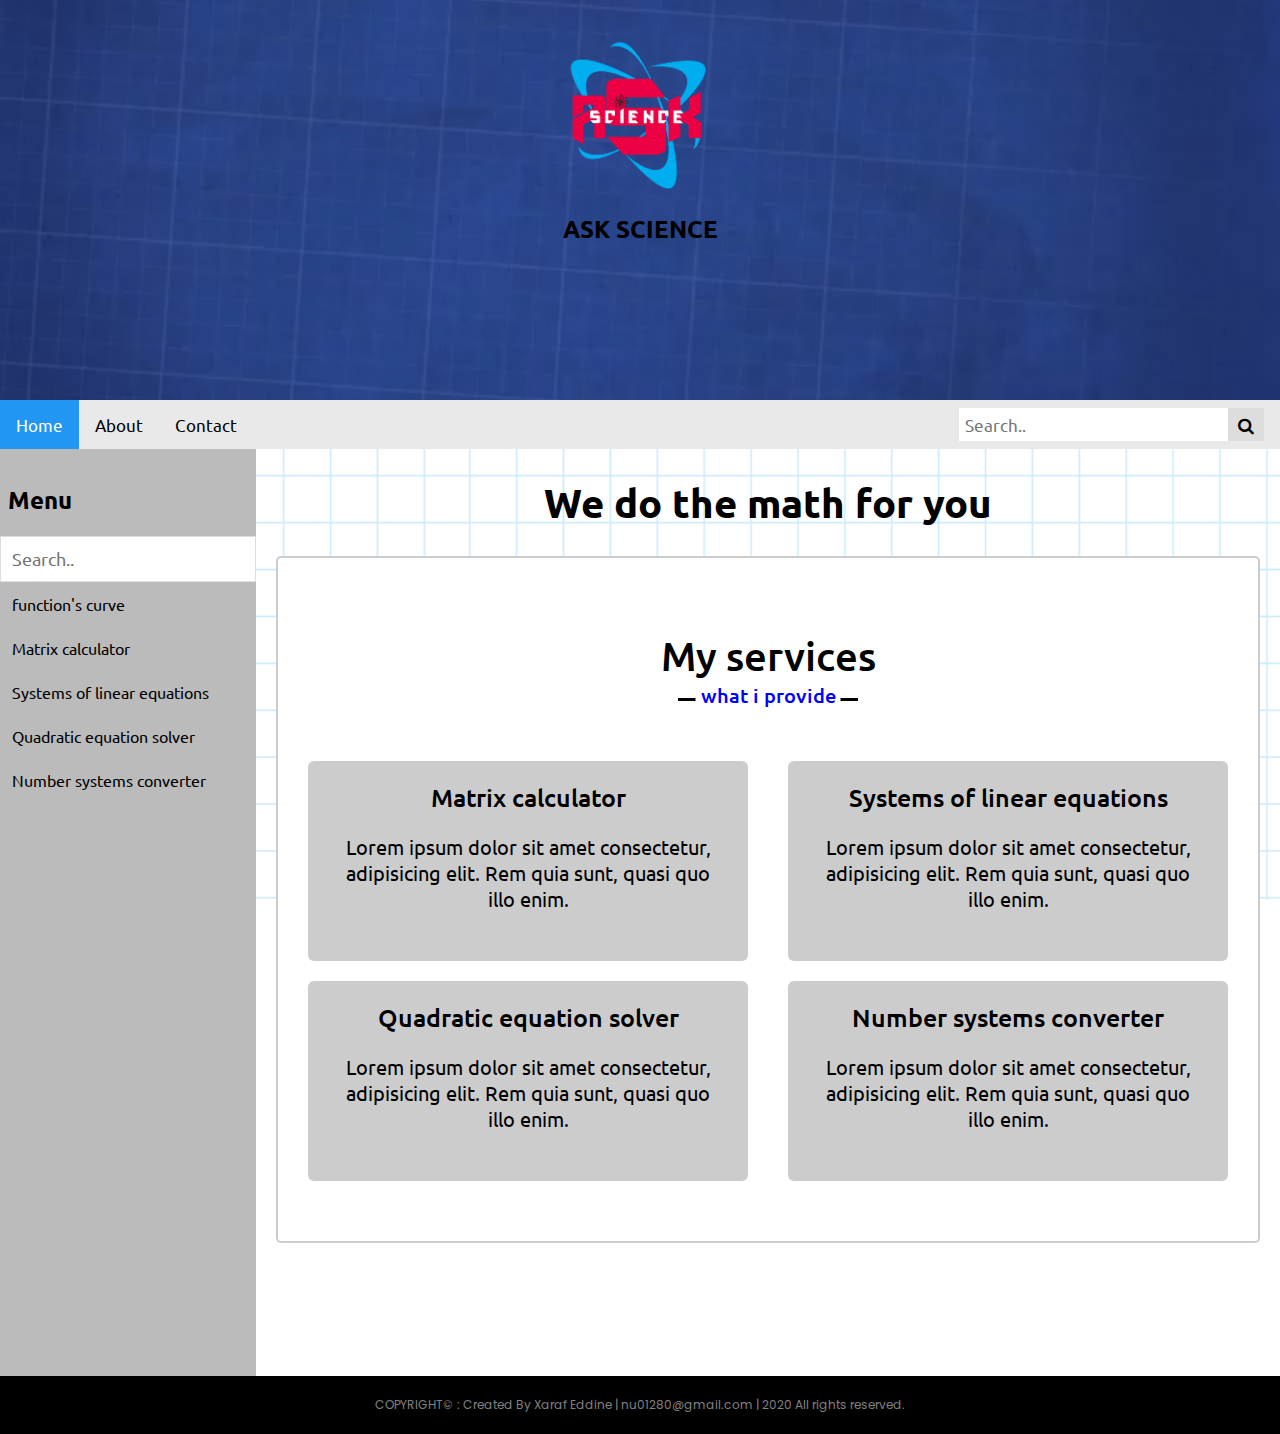
==== index.html @ 3e9c5034 "first commit" ====
<!DOCTYPE html>
<html>

                    <!-- This is a comment -->


<head>
    <title>This is my first web page</title>
    <link rel="stylesheet" type="text/css" href="style.css" >

    <script src = "script.js"></script>
    <link rel="stylesheet" href="https://cdnjs.cloudflare.com/ajax/libs/font-awesome/4.7.0/css/font-awesome.min.css">
</head>
<body>


    <header>
        <div class="logo"><a href="home.html" url="logo"></a></div>
        <h2>ASK SCIENCE</h2>
        
    </header>


    <div class="topnav">
        <a class="active" href="index.html">Home</a>
        <a href="about.html">About</a>
        <a href="contact.html">Contact</a>
        <div class="search-container">
        <div action="/action_page.php">
            <input type="text" placeholder="Search.." name="search">
            <button type="submit"><i class="fa fa-search"></i></button>
        </div>
        </div>
    </div>


    <div class="container">

        <div class="leftmenu" style="background-color:#bbb;">
        <h2>Menu</h2>
        <input type="text" id="mySearch" onkeyup="mysearch()" placeholder="Search.." title="Type in a category">
        <ul id="myMenu">
            <li><a href="#">function's curve</a></li>
            <li><a href="matrix.html">Matrix calculator</a></li>
            <li><a href="systems.html">Systems of linear equations</a></li>
            <li><a href="qe-solver.html">Quadratic equation solver</a></li>
            <li><a href="converter.html">Number systems converter</a></li>

        </ul>
        </div>
        
        <div class = "main">


            <h1>We do the math for you</h1>


                <!-- services section start -->
            <section class="services" id="services">
                <div class="max-width">
                    <h2 class="title">My services</h2>
                    <div class="serv-content">
                        <a href="matrix.html" class="card">
                            <div class="box">
                                
                                <div class="text">Matrix calculator</div>
                                <p>Lorem ipsum dolor sit amet consectetur, adipisicing elit. Rem quia sunt, quasi quo illo enim.</p>
                            </div>
                        </a>
                        <a href="systems.html" class="card">
                            <div class="box">
                                
                                <div class="text">Systems of linear equations</div>
                                <p>Lorem ipsum dolor sit amet consectetur, adipisicing elit. Rem quia sunt, quasi quo illo enim.</p>
                            </div>
                        </a>
                        <a href="qe-solver.html" class="card">
                            <div class="box">
                                
                                <div class="text">Quadratic equation solver</div>
                                <p>Lorem ipsum dolor sit amet consectetur, adipisicing elit. Rem quia sunt, quasi quo illo enim.</p>
                            </div>
                        </a>
                        <a href="converter.html" class="card">
                            <div class="box">
                                
                                <div class="text">Number systems converter</div>
                                <p>Lorem ipsum dolor sit amet consectetur, adipisicing elit. Rem quia sunt, quasi quo illo enim.</p>
                            </div>
                        </a>
                    </div>
                    </div>
                </div>
            </section>

        





            

        

        </div>

        

    </div>

    <footer>
        COPYRIGHT&copy; : Created By Xaraf Eddine | nu01280@gmail.com | 2020 All rights reserved.
    </footer>


</body>


</html>
---- style.css ----
/* style for every page : ---------------------------------------------------------  */
@import url('https://fonts.googleapis.com/css2?family=Poppins:wght@400;500;600;700&family=Ubuntu:wght@400;500;700&display=swap');


* {
  box-sizing: border-box;
  font-family: 'Ubuntu', sans-serif;
}
a{
  text-decoration: none;
}
.container {
  display: flex;
}

h1{
  text-align: center;
}

header {
  background-color: #f1f1f1;
  padding: 30px;
  text-align: center;
  background-image: url("img/Screenshot.png");
  background-size: 100%;
  background-position: center;
  height: 400px;
}
header .logo a {
  background-image: url("img/ASK SCIENCE 7.png");
  background-size: 300px;
  background-repeat: no-repeat;
  display: inline-block;
  height: 160px;
  width: 300px;
}

body {
  margin: 0 ;
  font-family: Arial, Helvetica, sans-serif;
  background-image: url('img/background.png');
  background-repeat: no-repeat;
  background-attachment: fixed;  
  background-size: cover;
  
}

.topnav {
  overflow: hidden;
  background-color:#e9e9e9;
}

.topnav a {
  float: left;
  display: block;
  color: black;
  text-align: center;
  padding: 14px 16px;
  text-decoration: none;
  font-size: 17px;
}

.topnav a:hover {
  background-color: #ddd;
  color: black;
}

.topnav a.active {
  background-color: #2196F3;
  color: white;
}

.topnav .search-container {
  float: right;
}

.topnav input[type=text] {
  padding: 6px;
  margin-top: 8px;
  font-size: 17px;
  border: none;
}

.topnav .search-container button {
  float: right;
  padding: 6px 10px;
  margin-top: 8px;
  margin-right: 16px;
  background: #ddd;
  font-size: 17px;
  border: none;
  cursor: pointer;
}

.topnav .search-container button:hover {
  background: #ccc;
}
  
@media screen and (max-width: 600px) {
  .topnav .search-container {
    float: none;
  }
  .topnav a, .topnav input[type=text], .topnav .search-container button {
    float: none;
    display: block;
    text-align: left;
    width: 100%;
    margin: 0;
    padding: 14px;
  }
  .topnav input[type=text] {
    border: 1px solid #ccc;  
  }
}
  
  



/* Left column (menu) */
.leftmenu {
  flex: 20%;
  padding: 15px 0;
}

.leftmenu h2 {
  padding-left: 8px;
}

/* Style the search box */
#mySearch {
  width: 100%;
  font-size: 18px;
  padding: 11px;
  border: 1px solid #ddd;
}

/* Style the navigation menu inside the left column */
#myMenu {
  list-style-type: none;
  padding: 0;
  margin: 0;
}

#myMenu li a {
  padding: 12px;
  text-decoration: none;
  color: black;
  display: block
}

#myMenu li a:hover {
  background-color: #eee;
}




/* style the main content */

.main {
  flex: 80%;
  font-size: 20px; /* Increased text to enable scrolling */
  margin-bottom: 3cm;
  
}

@media screen and (max-height: 450px) {
  .sidenav {padding-top: 15px;}
  .sidenav a {font-size: 18px;}
}




form{
  padding: 0px 25px;
  margin : 25px;
  
}

/* my-form */

.my-form input[type="text"], .my-form textarea{
  padding:8px;
  width:100%;

}


/* FOOTER */

footer {
  background: black;
  color: gray;
  font-size: 12px;
  padding: 20px 20px;
  text-align: center;
}


/* end ------------------------------------------------------------------------------------------------------- */



/* style eq-solver */
.form1 input{
  width: 50px;
  height: 30px;

}





/* style converter */
.converto {
  box-sizing:border-box;
  text-align: center;
  
}
.selecto {
  width: 200px;
  height: 40px;
  padding:0px 10px;
}


.from {
  float:left;
  width: 40%;
  display: block;
  
}
.from input {
  width: 250px;
  height: 50px;
  padding:0px 10px;
  
  
}

.to {
  float: right;
  width: 40%;
  display: block;
  
}

.rslt {
  /* border:1px solid black;
  border-radius: 8%; */
  width: 250px;
  height: 50px;
  padding:0px 10px;
  
  

}

.center {
  float:left;
  width:20%;
  display: block;
  
}

.convert_btn {
  font-size: medium;
  font-weight: bold;
  width: 100px;
  height: 40px;
  padding:0px 10px;
  
  
}
@media screen and (max-width:1000px) {
  .to  , .center, .from {width:100%;}
}







/* style matrix */
.form3{
  
  text-align: center;
}

.mat_A {
  display: inline-block ;
  margin:10px 10px ;
}

.mat_B {
  display: inline-block ;
  margin:10px 10px ;
}


.xmat {
  display: inline-block ;

}


/* style systems */
.form4{
  
  text-align: center;
}
.form4 input{
  width: 50px;
  height: 30px;

}




/* commun in matrix & systems */

.accordion {
  background-color: #eee;
  color: #444;
  cursor: pointer;
  padding: 18px;
  width: 100%;
  border: none;
  text-align: left;
  outline: none;
  font-size: 15px;
  transition: 0.4s;
}

.active, .accordion:hover {
  background-color: #ccc;
}



.panel {
  padding: 0px 18px;
  text-align: left;
  background-color: white;
  border: 1px solid #ccc;
  border-top: none;
  max-height: 0;
  overflow: hidden;
  transition: max-height 0.2s ease-out;
}
/* Style the close button */
.Xclose {
  float: right;
  cursor: pointer;
  font-size: 28px;
}

.Xclose:hover {color: red;}



.matrix {
  position: relative;
  display: inline-block;
  margin :10px;
}
.matrix:before, .matrix:after {
  content: "";
  position: absolute;
  top: 0;
  border: 1px solid #000;
  width: 6px;
  height: 100%;
}
.matrix:before {
  left: -6px;
  border-right: 0;
}
.matrix:after {
  right: -6px;
  border-left: 0;
}























/* all similar content styling codes */
section{
  padding: 40px 0;
  color:rgb(0, 0, 0);
  
  margin: 20px;
  background: rgb(255, 255, 255);
  border: 2px solid #ccc;
  border-radius: 5px;
}
.max-width{
  max-width: 1300px;
  padding: 0 30px;
  margin: auto;
}
.about, .services, .contact, footer{
  font-family: 'Poppins', sans-serif;
}
.about .about-content, 
.services .serv-content,
.contact .contact-content{
  display: flex;
  flex-wrap: wrap;
  align-items: center;
  justify-content: space-between;
}
section .title{
  position: relative;
  text-align: center;
  font-size: 40px;
  font-weight: 500;
  margin-bottom: 60px;
  padding-bottom: 20px;
  font-family: 'Ubuntu', sans-serif;
}
section .title::before{
  content: "";
  position: absolute;
  bottom: 0px;
  left: 50%;
  width: 180px;
  height: 3px;
  background: #111;
  transform: translateX(-50%);
}
section .title::after{
  position: absolute;
  bottom: -8px;
  left: 50%;
  font-size: 20px;
  color: blue;
  padding: 0 5px;
  background: #fff;
  transform: translateX(-50%);
}





/* services section styling */

.services .title::before {
  background: rgb(0, 0, 0);
}
.services .title::after {
  color:blue;
  content: "what i provide";
}
.services .serv-content .card{
  margin-bottom: 20px;
  width: calc(50% - 20px);
  height:200px;
  background: #ccc;
  text-align: center;
  border-radius: 6px;
  padding: 20px 25px;
  cursor: pointer;
  transition: all 0.3s ease;
}
.services .serv-content .card:hover{
  background:rgb(52, 66, 255);
}
.services .serv-content .card .box{
  transition: all 0.3s ease;
}
.services .serv-content .card:hover .box{
  transform: scale(1.05);
}
.services .serv-content .card i{
  font-size: 50px;
  color: rgb(20, 23, 220);
  transition: color 0.3s ease;
}
.services .serv-content .card:hover i{
  color: #fff;
}
.services .serv-content .card .text {
  font-size: 25px;
  font-weight: 500;
  
  color: black;
}
.box p{
  color: black;
}

@media (max-width: 900px) {

  .services .serv-content .card{
    
    width: 100%;
    height:180px;
  }

}







/* about section styling */
.about .title::after{
  content: "who i am";
}
.about .about-content .left{
  width: 45%;
}
.about .about-content .left img{
  height: 350px;
  width: 350px;
  object-fit: cover;
  border-radius: 6px;
}
.about .about-content .right{
  width: 55%;
}
.about .about-content .right .text{
  font-size: 25px;
  font-weight: 600;
  margin-bottom: 10px;
}
.about .about-content .right .text span{
  color: blue;
}
.about .about-content .right p{
  text-align: justify;
}
.about .about-content .right a{
  display: inline-block;
  background: blue;
  color: #fff;
  font-size: 20px;
  font-weight: 500;
  padding: 10px 30px;
  margin-top: 20px;
  border-radius: 6px;
  border: 2px solid blue;
  transition: all 0.3s ease;
}
.about .about-content .right a:hover{
  color: blue;
  background: none;
}















/* contact section styling */
.contact .title::after{
  content: "get in touch";
}
.contact .contact-content .column{
  width: calc(50% - 30px);
}
.contact .contact-content .text{
  font-size: 20px;
  font-weight: 600;
  margin-bottom: 10px;
}
.contact .contact-content .left p{
  text-align: justify;
}
.contact .contact-content .left .icons{
  margin: 10px 0;
}
.contact .contact-content .row{
  display: flex;
  height: 65px;
  align-items: center;
}
.contact .contact-content .row .info{
  margin-left: 30px;
}
.contact .contact-content .row i{
  font-size: 25px;
  color: blue;
}
.contact .contact-content .info .head{
  font-weight: 500;
}
.contact .contact-content .info .sub-title{
  color: #333;
}
.contact .right form .fields{
  display: flex;
}
.contact .right form .field,
.contact .right form .fields .field{
  height: 45px;
  width: 100%;
  margin-bottom: 15px;
}
.contact .right form .textarea{
  height: 80px;
  width: 100%;
}
.contact .right form .name{
  margin-right: 10px;
}
.contact .right form .email{
  margin-left: 10px;  
}
.contact .right form .field input,
.contact .right form .textarea textarea{
  height: 100%;
  width: 100%;
  border: 1px solid lightgrey;
  border-radius: 6px;
  outline: none;
  padding: 0 15px;
  font-size: 17px;
  font-family: 'Poppins', sans-serif;
  transition: all 0.3s ease;
}
.contact .right form .field input:focus,
.contact .right form .textarea textarea:focus{
  border-color: #b3b3b3;
}
.contact .right form .textarea textarea{
  padding-top: 10px;
  resize: none;
}
.contact .right form .button{
  height: 47px;
  width: 170px;
}
.contact .right form .button button{
  width: 100%;
  height: 100%;
  border: 2px solid blue;
  background: blue;
  color: #fff;
  outline: none;
  font-size: 20px;
  font-weight: 500;
  border-radius: 6px;
  cursor: pointer;
  transition: all 0.3s ease;
}
.contact .right form .button button:hover{
  color: blue;
  background: none;
}




@media (max-width: 1150px) {
  .about .about-content .left img{
      height: 350px;
      width: 350px;
  }
  .about .about-content .column{
    width: 100%;
  }
  .about .about-content .left{
      display: flex;
      justify-content: center;
      margin: 0 auto 60px;
  }
  .about .about-content .right{
      flex: 100%;
  }

  .contact .contact-content .column{
    width: 100%;
    margin-bottom: 35px;
  }

  
}
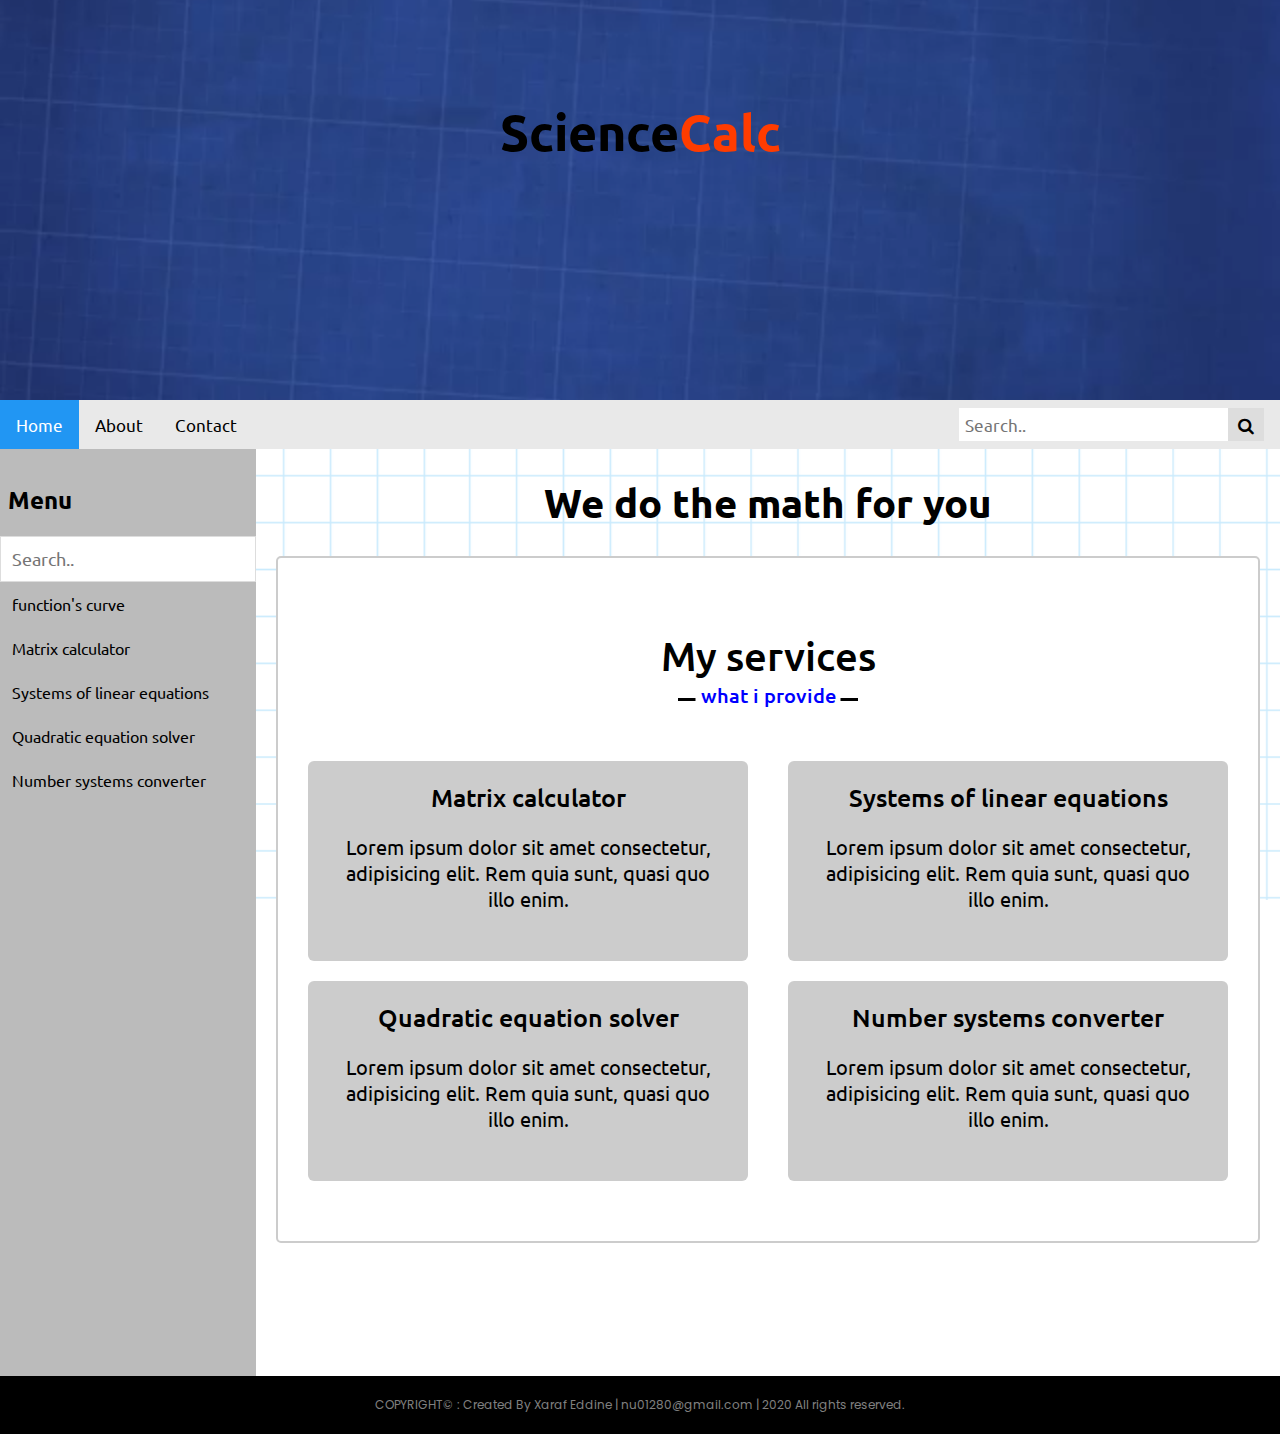
==== commit 41ba28e1: "name change" ====
--- a/index.html
+++ b/index.html
@@ -15,9 +15,10 @@
 
 
     <header>
-        <div class="logo"><a href="home.html" url="logo"></a></div>
-        <h2>ASK SCIENCE</h2>
-        
+        <div class="logo">
+          <a href="index.html">Science<span>Calc</span></a>
+        </div>
+
     </header>
 
 
--- a/style.css
+++ b/style.css
@@ -19,20 +19,29 @@
 
 header {
   background-color: #f1f1f1;
-  padding: 30px;
+  padding: 100px 30px 30px 30px;
   text-align: center;
   background-image: url("img/Screenshot.png");
   background-size: 100%;
   background-position: center;
   height: 400px;
-}
+  align-items: center;
+}
+
 header .logo a {
-  background-image: url("img/ASK SCIENCE 7.png");
-  background-size: 300px;
-  background-repeat: no-repeat;
-  display: inline-block;
-  height: 160px;
-  width: 300px;
+  color:#000;
+
+  text-align: center;
+
+  font-size: 50px;
+  font-weight: 600;
+  
+
+}
+header .logo a span{
+  color:rgb(255, 60, 0);
+
+
 }
 
 body {
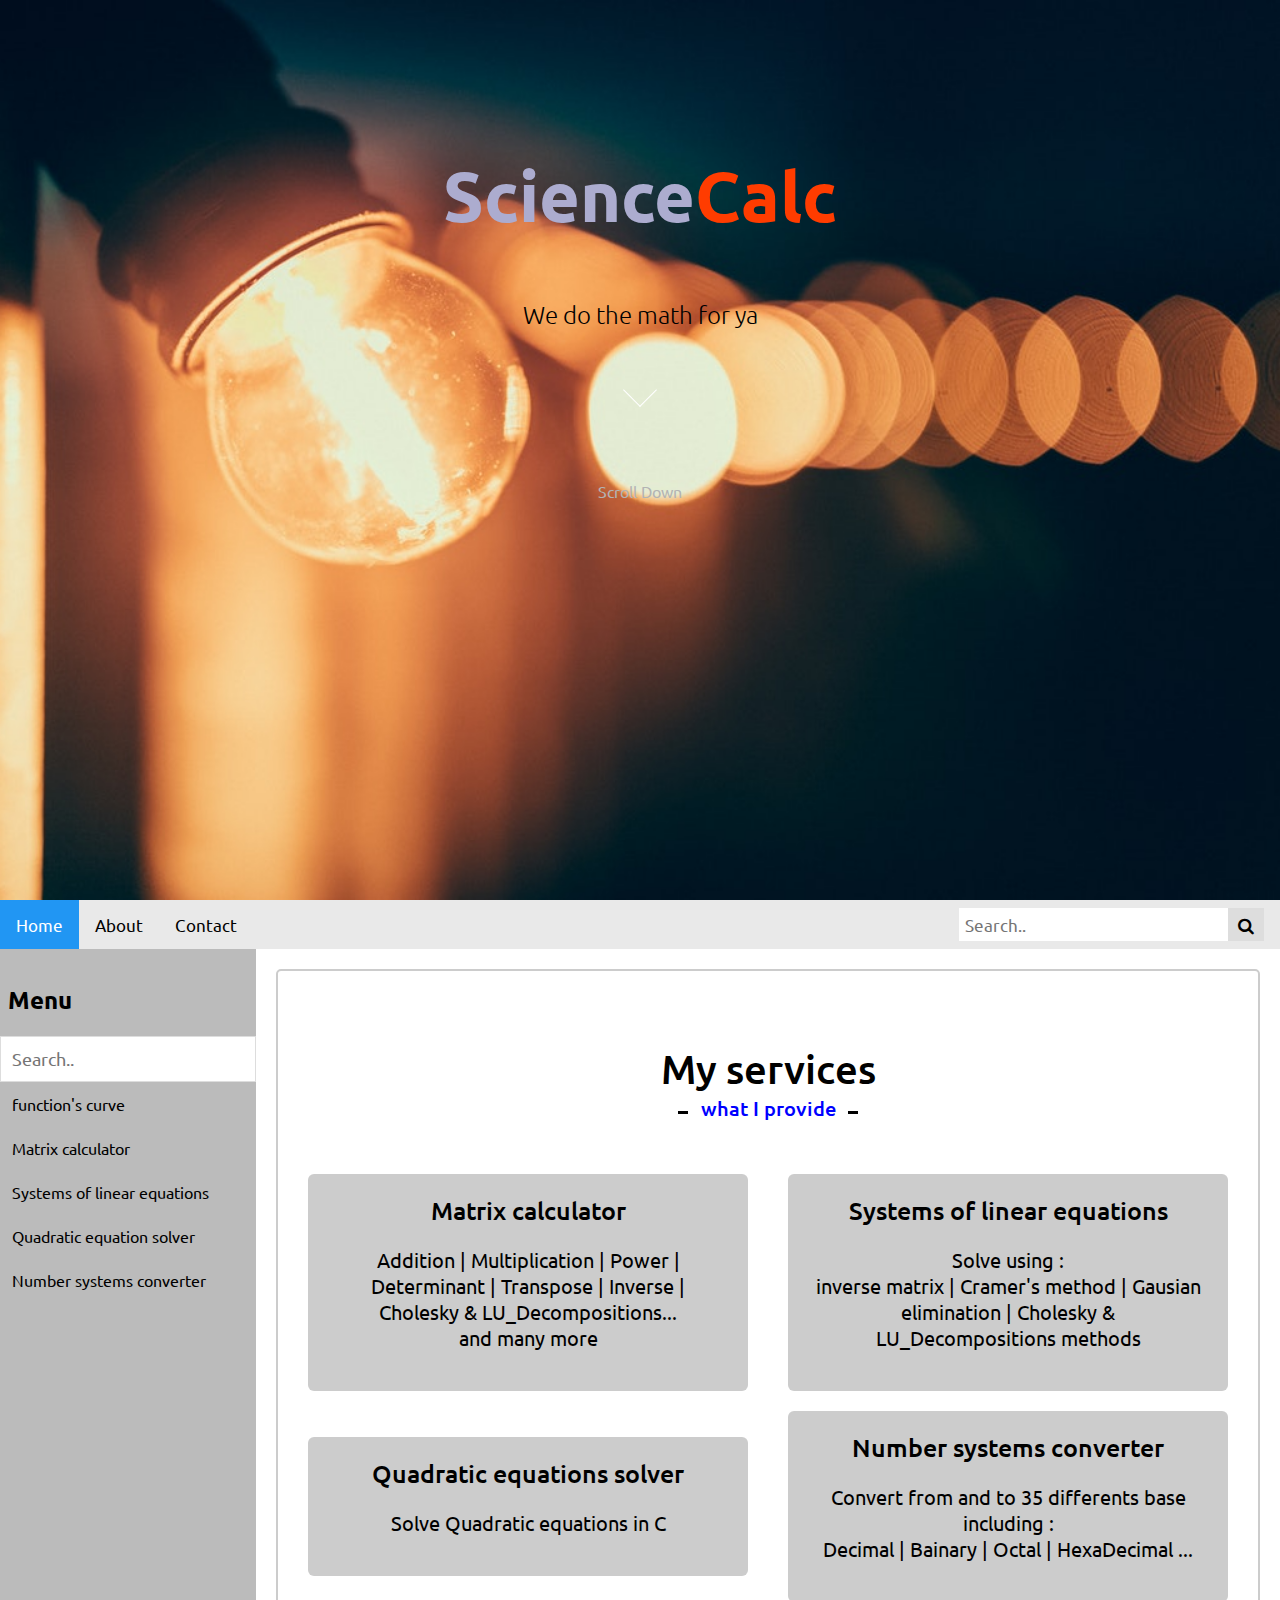
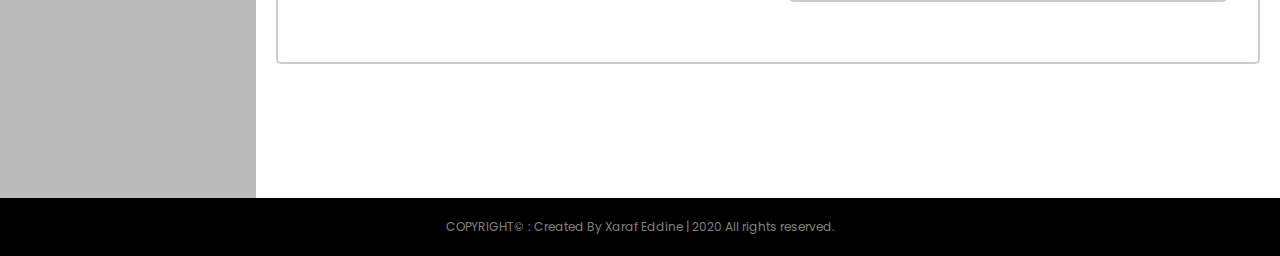
==== commit a6b98391: "name change" ====
--- a/index.html
+++ b/index.html
@@ -14,15 +14,21 @@
 <body>
 
 
-    <header>
+    <div class="home">
         <div class="logo">
           <a href="index.html">Science<span>Calc</span></a>
+          <br>
+          <br>
+          <br>
+          <h2>We do the math for ya</h2>
         </div>
-
-    </header>
+        <a href="#topnav" class="arrow">
+        <span></span>
+        <p>Scroll Down</p></a>
+    </div>
 
 
-    <div class="topnav">
+    <div class="topnav" id="topnav">
         <a class="active" href="index.html">Home</a>
         <a href="about.html">About</a>
         <a href="contact.html">Contact</a>
@@ -53,7 +59,7 @@
         <div class = "main">
 
 
-            <h1>We do the math for you</h1>
+            
 
 
                 <!-- services section start -->
@@ -65,28 +71,30 @@
                             <div class="box">
                                 
                                 <div class="text">Matrix calculator</div>
-                                <p>Lorem ipsum dolor sit amet consectetur, adipisicing elit. Rem quia sunt, quasi quo illo enim.</p>
+                                <p>Addition | Multiplication | Power | Determinant | Transpose | Inverse | Cholesky & LU_Decompositions... <br> and many more </p>
                             </div>
                         </a>
                         <a href="systems.html" class="card">
                             <div class="box">
                                 
                                 <div class="text">Systems of linear equations</div>
-                                <p>Lorem ipsum dolor sit amet consectetur, adipisicing elit. Rem quia sunt, quasi quo illo enim.</p>
+                                <p>Solve using : <br> inverse matrix | Cramer's method | Gausian elimination | Cholesky & LU_Decompositions methods</p>
                             </div>
                         </a>
                         <a href="qe-solver.html" class="card">
                             <div class="box">
                                 
-                                <div class="text">Quadratic equation solver</div>
-                                <p>Lorem ipsum dolor sit amet consectetur, adipisicing elit. Rem quia sunt, quasi quo illo enim.</p>
+                                <div class="text">Quadratic equations solver</div>
+                                <p>Solve Quadratic equations in C </p>
                             </div>
                         </a>
                         <a href="converter.html" class="card">
                             <div class="box">
                                 
                                 <div class="text">Number systems converter</div>
-                                <p>Lorem ipsum dolor sit amet consectetur, adipisicing elit. Rem quia sunt, quasi quo illo enim.</p>
+                                <p>Convert from and to 35 differents base including : <br>
+                                    Decimal | Bainary | Octal | HexaDecimal ...
+                                </p>
                             </div>
                         </a>
                     </div>
@@ -111,7 +119,7 @@
     </div>
 
     <footer>
-        COPYRIGHT&copy; : Created By Xaraf Eddine | nu01280@gmail.com | 2020 All rights reserved.
+        COPYRIGHT&copy; : Created By Xaraf Eddine | 2020 All rights reserved.
     </footer>
 
 
--- a/style.css
+++ b/style.css
@@ -4,6 +4,7 @@
 
 * {
   box-sizing: border-box;
+  text-decoration: none ;
   font-family: 'Ubuntu', sans-serif;
 }
 a{
@@ -16,15 +17,105 @@
 h1{
   text-align: center;
 }
+.home {
+  
+  background-color: #f1f1f1;
+  padding: 4cm 0;
+  text-align: center;
+  background-image: url("img/LIGHT.jpg");
+  background-size: cover;
+  background-position: center;
+  height: 100vh;
+  align-items: center;
+}
+
+.home .logo a {
+  color:rgb(172, 172, 207);
+  
+  
+  
+  text-align: center;
+
+  font-size: 70px;
+  font-weight: 700;
+  
+
+}
+.home .logo a span{
+  color:rgb(255, 60, 0);
+
+
+}
+.home .logo h2 {
+  
+  font-weight: 10;
+
+}
+
+
+.arrow {
+  padding-top: 70px;
+  color:#b3b3b3;
+  
+}
+.arrow p {
+
+  margin: 4cm 0 ;
+  
+  
+}
+.arrow span {
+  position: absolute;
+  top: 10cm;
+  left: 50%;
+  width: 24px;
+  height: 24px;
+  margin-left: -12px;
+  border-left: 1px solid #fff;
+  border-bottom: 1px solid #fff;
+  -webkit-transform: rotateZ(-45deg);
+  transform: rotateZ(-45deg);
+  -webkit-animation: sdb 1.5s infinite;
+  animation: sdb 1.5s infinite;
+  box-sizing: border-box;
+}
+@-webkit-keyframes sdb {
+  0% {
+    -webkit-transform: rotateY(0) rotateZ(-45deg) translate(0, 0);
+    opacity: 0;
+  }
+  50% {
+    opacity: 1;
+  }
+  100% {
+    -webkit-transform: rotateY(720deg) rotateZ(-45deg) translate(-20px, 20px);
+    opacity: 0;
+  }
+}
+@keyframes sdb {
+  0% {
+    transform: rotateY(0) rotateZ(-45deg) translate(0, 0);
+    opacity: 0;
+  }
+  50% {
+    opacity: 1;
+  }
+  100% {
+    transform: rotateY(720deg) rotateZ(-45deg) translate(-20px, 20px);
+    opacity: 0;
+  }
+}
+
+
 
 header {
   background-color: #f1f1f1;
-  padding: 100px 30px 30px 30px;
+  padding: 60px 30px 30px 30px;
   text-align: center;
   background-image: url("img/Screenshot.png");
   background-size: 100%;
   background-position: center;
-  height: 400px;
+  height: 300px;
   align-items: center;
 }
 
@@ -33,14 +124,20 @@
 
   text-align: center;
 
-  font-size: 50px;
-  font-weight: 600;
+  font-size: 60px;
+  font-weight: 700;
   
 
 }
 header .logo a span{
   color:rgb(255, 60, 0);
 
+
+}
+header .logo h2 {
+  
+  font-weight: 50;
+  
 
 }
 
@@ -484,12 +581,13 @@
 }
 .services .title::after {
   color:blue;
-  content: "what i provide";
+  content: "what I provide";
+  width:150px ;
 }
 .services .serv-content .card{
   margin-bottom: 20px;
   width: calc(50% - 20px);
-  height:200px;
+  height:auto;
   background: #ccc;
   text-align: center;
   border-radius: 6px;
@@ -529,7 +627,7 @@
   .services .serv-content .card{
     
     width: 100%;
-    height:180px;
+    
   }
 
 }
@@ -542,7 +640,7 @@
 
 /* about section styling */
 .about .title::after{
-  content: "who i am";
+  content: "our services";
 }
 .about .about-content .left{
   width: 45%;
@@ -567,22 +665,7 @@
 .about .about-content .right p{
   text-align: justify;
 }
-.about .about-content .right a{
-  display: inline-block;
-  background: blue;
-  color: #fff;
-  font-size: 20px;
-  font-weight: 500;
-  padding: 10px 30px;
-  margin-top: 20px;
-  border-radius: 6px;
-  border: 2px solid blue;
-  transition: all 0.3s ease;
-}
-.about .about-content .right a:hover{
-  color: blue;
-  background: none;
-}
+
 
 
 
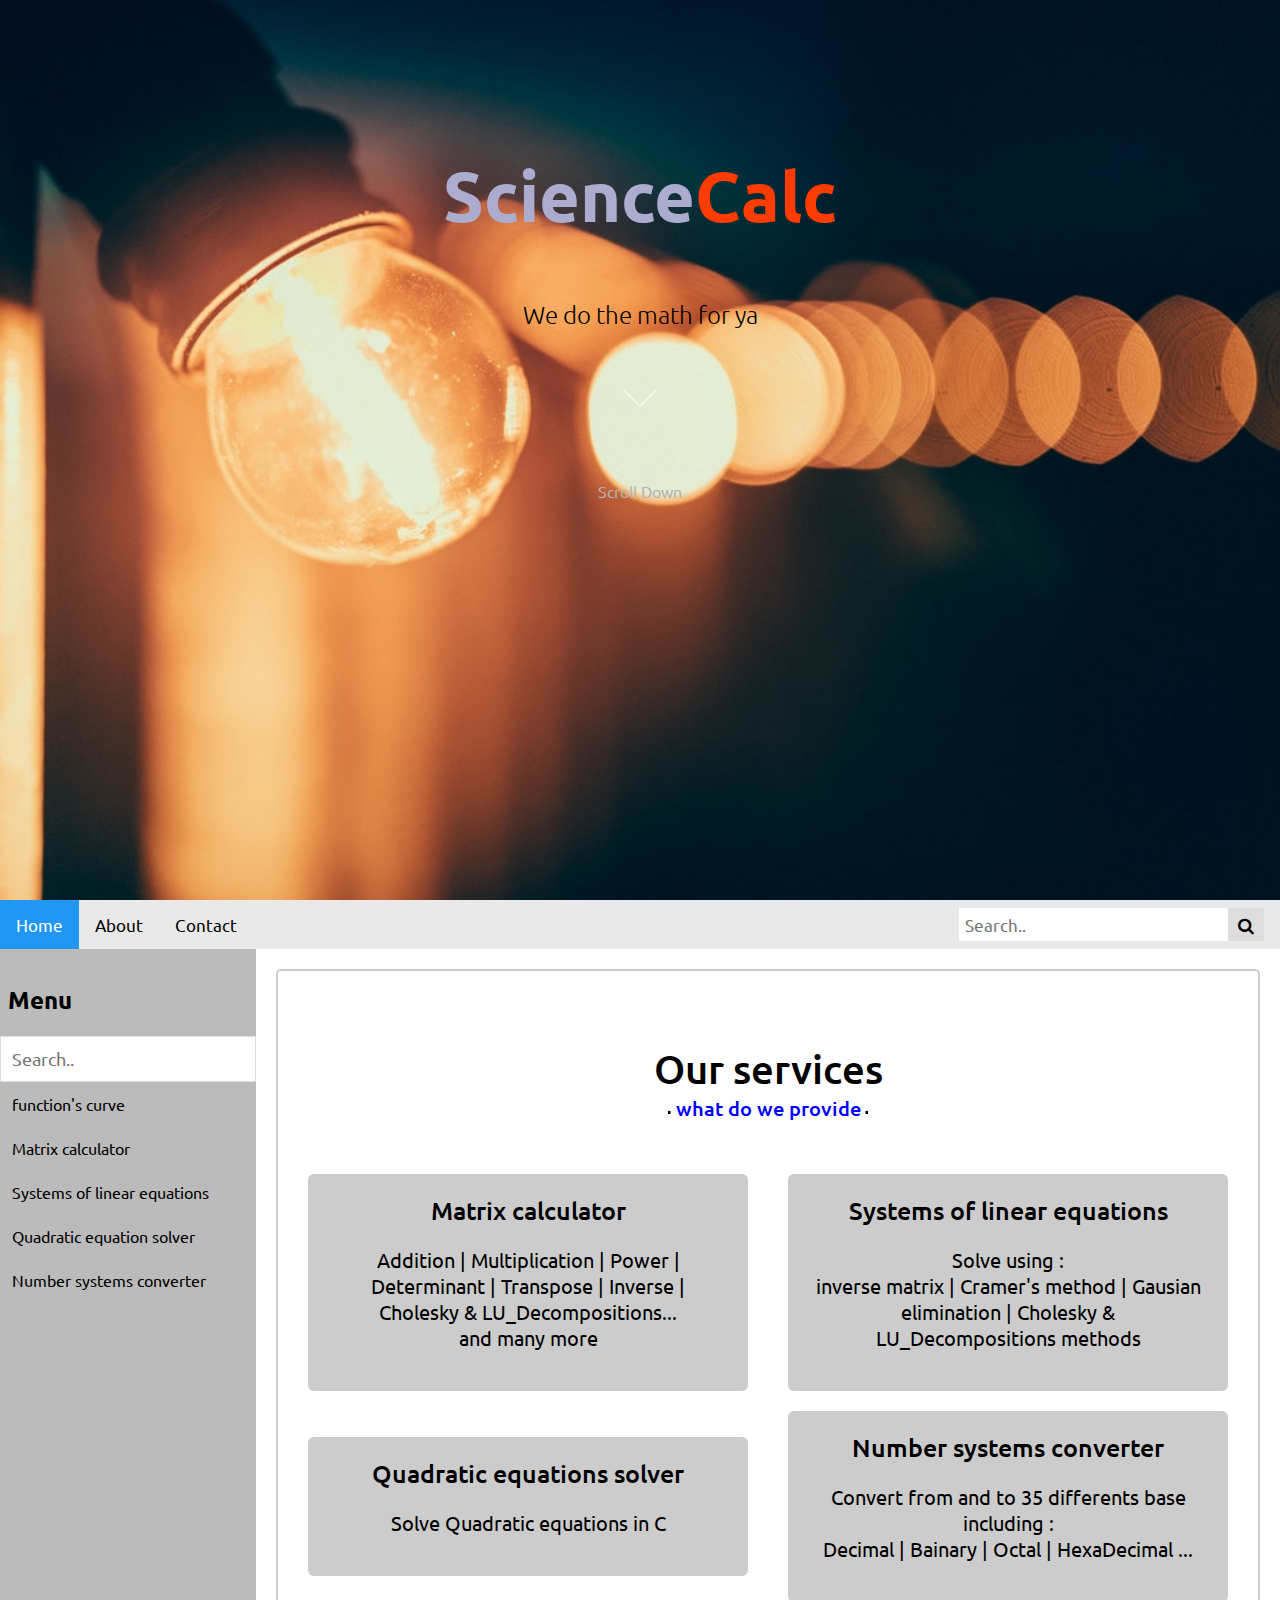
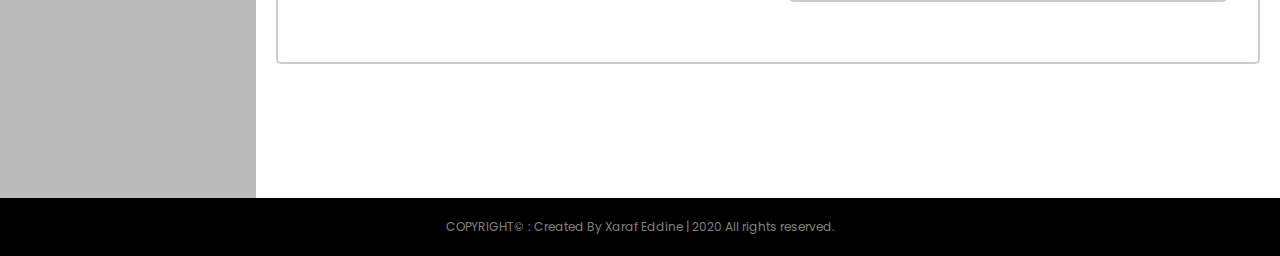
==== commit 8839ac65: "name change" ====
--- a/index.html
+++ b/index.html
@@ -65,7 +65,7 @@
                 <!-- services section start -->
             <section class="services" id="services">
                 <div class="max-width">
-                    <h2 class="title">My services</h2>
+                    <h2 class="title">Our services</h2>
                     <div class="serv-content">
                         <a href="matrix.html" class="card">
                             <div class="box">
--- a/style.css
+++ b/style.css
@@ -6,6 +6,7 @@
   box-sizing: border-box;
   text-decoration: none ;
   font-family: 'Ubuntu', sans-serif;
+  scroll-behavior: smooth;
 }
 a{
   text-decoration: none;
@@ -136,7 +137,7 @@
 }
 header .logo h2 {
   
-  font-weight: 50;
+  font-weight: 10;
   
 
 }
@@ -554,7 +555,7 @@
   position: absolute;
   bottom: 0px;
   left: 50%;
-  width: 180px;
+  width: 200px;
   height: 3px;
   background: #111;
   transform: translateX(-50%);
@@ -581,8 +582,8 @@
 }
 .services .title::after {
   color:blue;
-  content: "what I provide";
-  width:150px ;
+  content: "what do we provide";
+  
 }
 .services .serv-content .card{
   margin-bottom: 20px;
@@ -640,7 +641,7 @@
 
 /* about section styling */
 .about .title::after{
-  content: "our services";
+  content: "who are we";
 }
 .about .about-content .left{
   width: 45%;
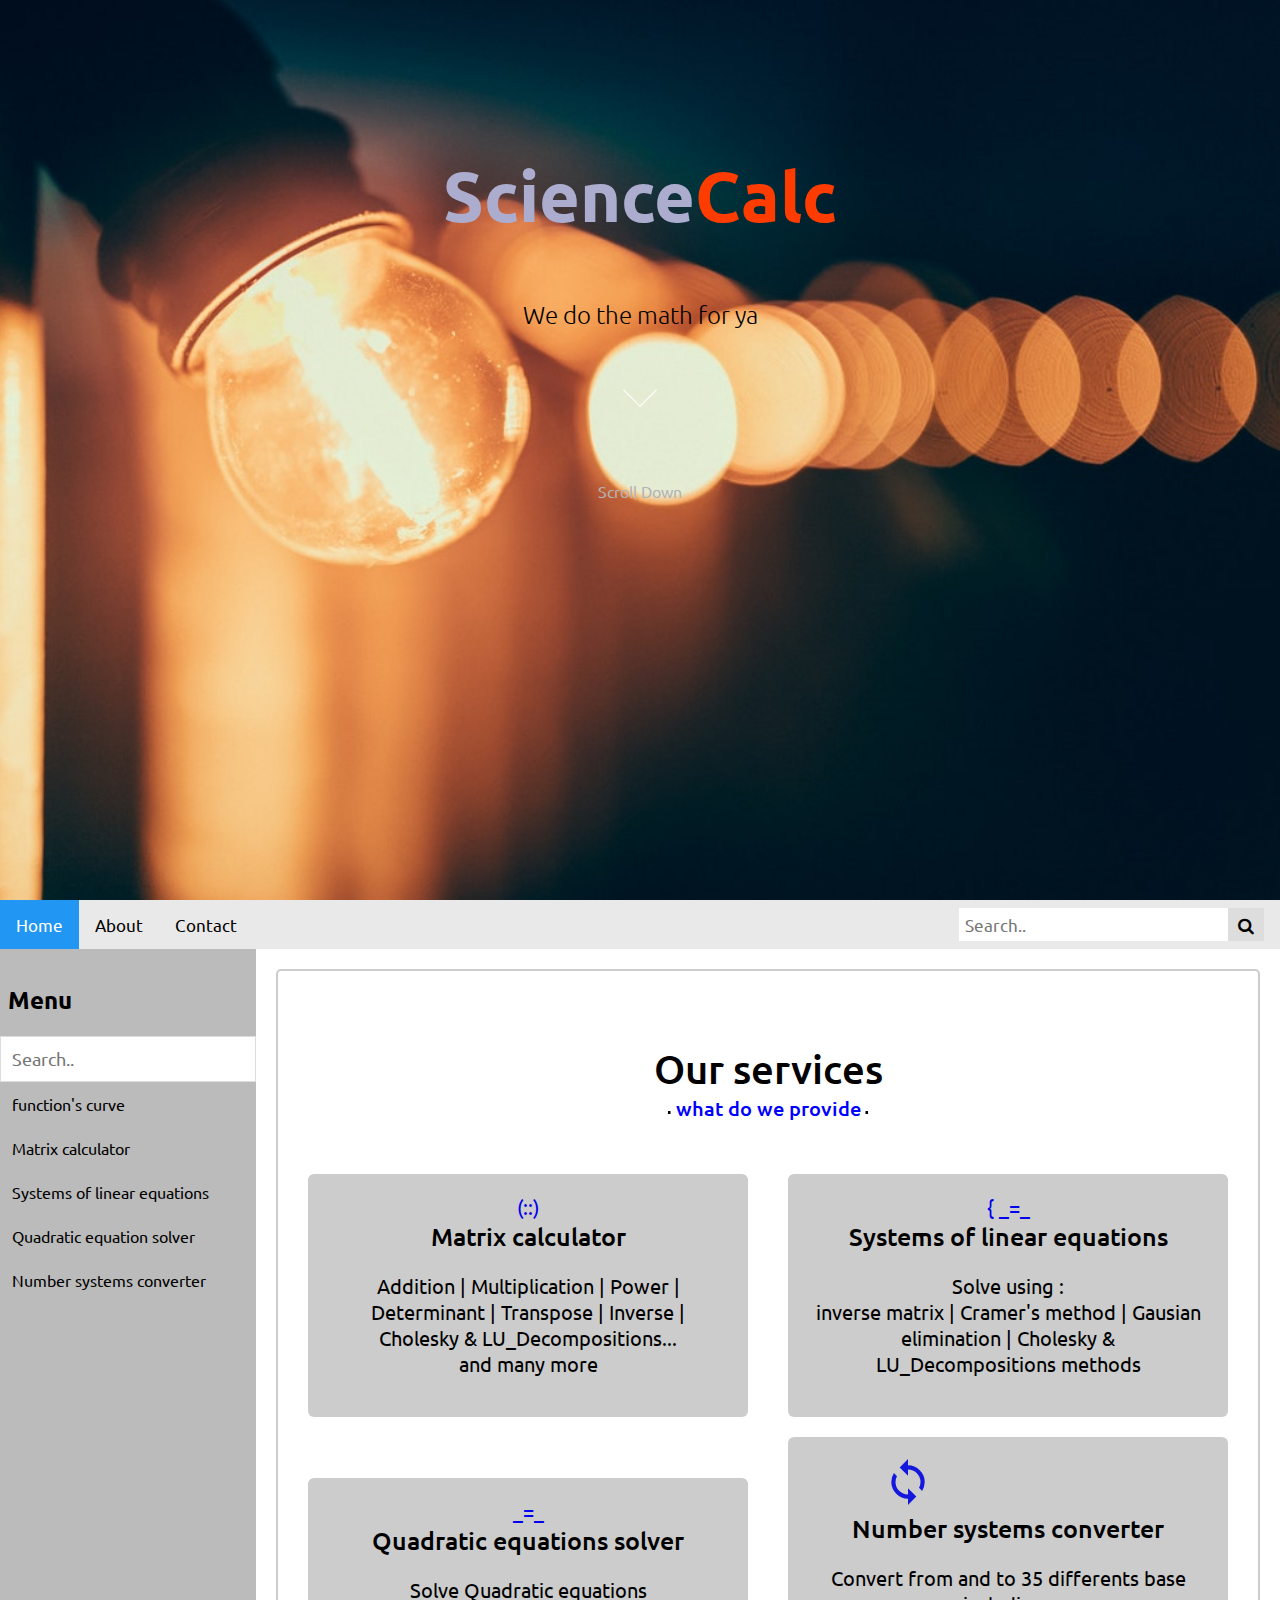
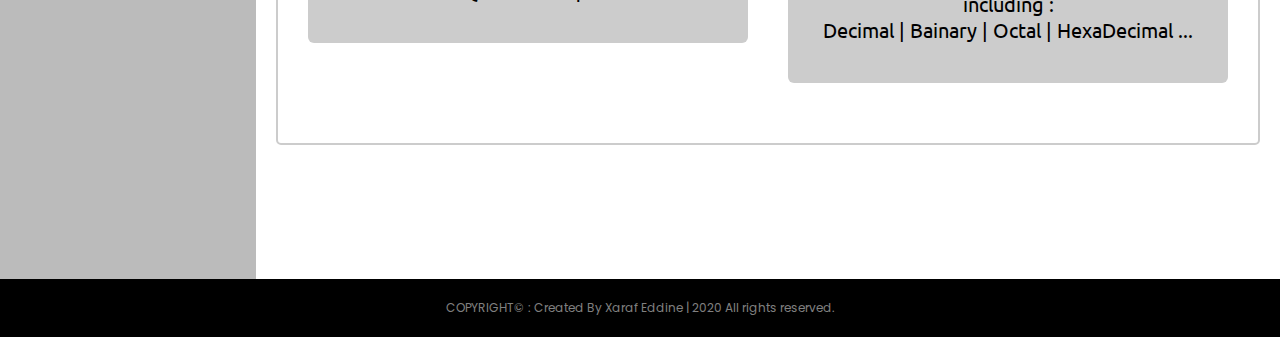
==== commit 1c63c9f8: "update" ====
--- a/index.html
+++ b/index.html
@@ -10,6 +10,7 @@
 
     <script src = "script.js"></script>
     <link rel="stylesheet" href="https://cdnjs.cloudflare.com/ajax/libs/font-awesome/4.7.0/css/font-awesome.min.css">
+    <link rel="stylesheet" href="https://fonts.googleapis.com/icon?family=Material+Icons">
 </head>
 <body>
 
@@ -69,28 +70,28 @@
                     <div class="serv-content">
                         <a href="matrix.html" class="card">
                             <div class="box">
-                                
+                                <div class="icon"> (::)  </div>
                                 <div class="text">Matrix calculator</div>
                                 <p>Addition | Multiplication | Power | Determinant | Transpose | Inverse | Cholesky & LU_Decompositions... <br> and many more </p>
                             </div>
                         </a>
                         <a href="systems.html" class="card">
                             <div class="box">
-                                
+                                <div class="icon"> { _=_  </div>
                                 <div class="text">Systems of linear equations</div>
                                 <p>Solve using : <br> inverse matrix | Cramer's method | Gausian elimination | Cholesky & LU_Decompositions methods</p>
                             </div>
                         </a>
                         <a href="qe-solver.html" class="card">
                             <div class="box">
-                                
+                                <div class="icon"> _=_  </div>
                                 <div class="text">Quadratic equations solver</div>
-                                <p>Solve Quadratic equations in C </p>
+                                <p>Solve Quadratic equations</p>
                             </div>
                         </a>
                         <a href="converter.html" class="card">
                             <div class="box">
-                                
+                                <i class="material-icons">sync_alt</i>
                                 <div class="text">Number systems converter</div>
                                 <p>Convert from and to 35 differents base including : <br>
                                     Decimal | Bainary | Octal | HexaDecimal ...
